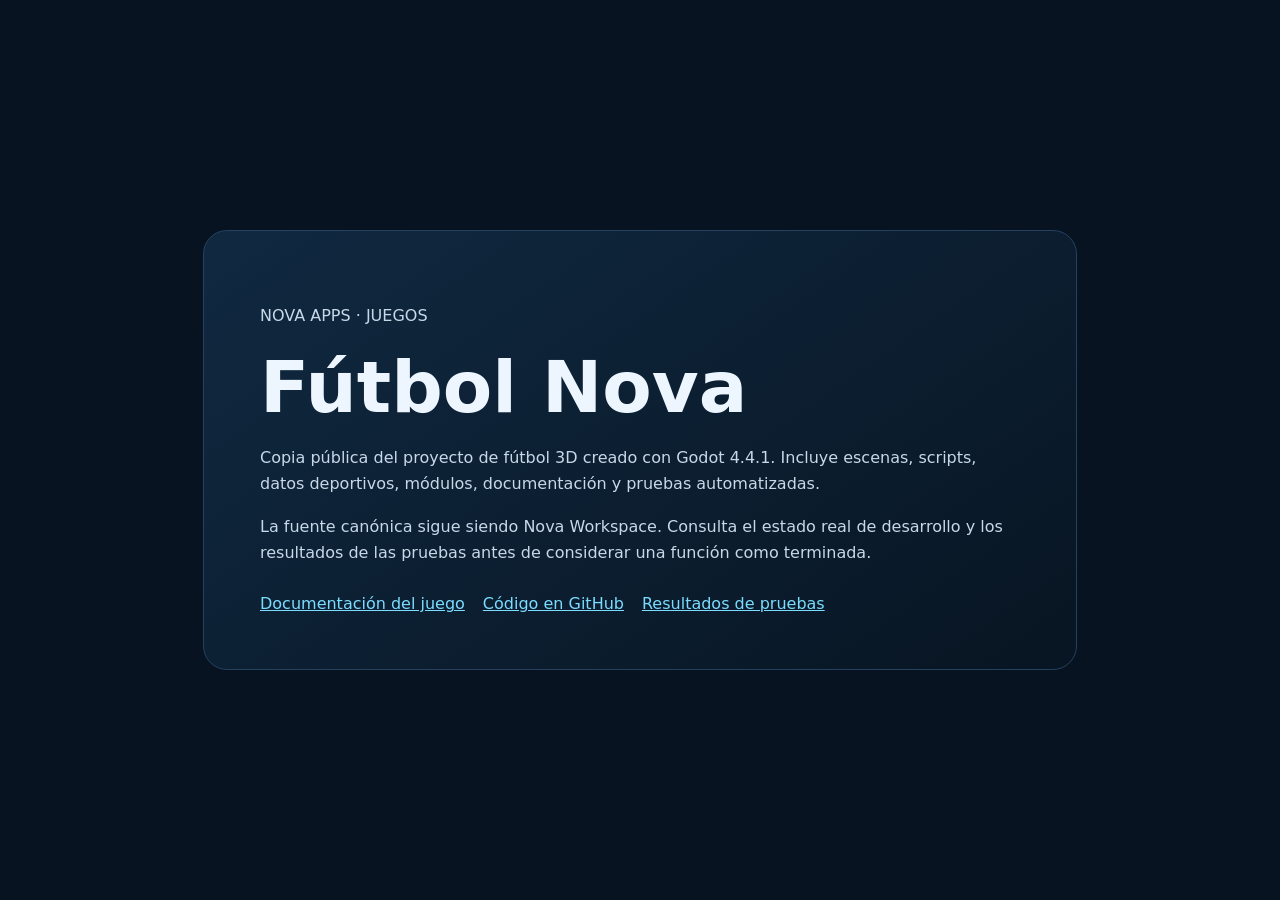
==== futbol-nova/index.html @ 211c9136 "feat(futbol-nova): complete public project mirror and add automated tests" ====
<!doctype html>
<html lang="es"><head><meta charset="utf-8"><meta name="viewport" content="width=device-width,initial-scale=1"><meta name="description" content="Fútbol Nova, videojuego original de fútbol 3D desarrollado con Godot 4.4.1."><title>Fútbol Nova — Nova</title>
<style>body{margin:0;min-height:100vh;display:grid;place-items:center;padding:24px;box-sizing:border-box;background:#071321;color:#edf5ff;font:16px system-ui,sans-serif}main{max-width:760px;padding:clamp(24px,6vw,56px);border:1px solid #25415e;border-radius:24px;background:linear-gradient(145deg,#102941,#081522)}h1{font-size:clamp(2.4rem,8vw,4.5rem);margin:0 0 12px}p{line-height:1.65;color:#c7d8e8}a{color:#7bdcff}nav{display:flex;flex-wrap:wrap;gap:18px;margin-top:28px}</style></head>
<body><main><p>NOVA APPS · JUEGOS</p><h1>Fútbol Nova</h1><p>Copia pública del proyecto de fútbol 3D creado con Godot 4.4.1. Incluye escenas, scripts, datos deportivos, módulos, documentación y pruebas automatizadas.</p><p>La fuente canónica sigue siendo Nova Workspace. Consulta el estado real de desarrollo y los resultados de las pruebas antes de considerar una función como terminada.</p><nav><a href="GAME_README.md">Documentación del juego</a><a href="https://github.com/Cumba35/Web-Publica-Nova/tree/main/futbol-nova">Código en GitHub</a><a href="https://github.com/Cumba35/Web-Publica-Nova/actions/workflows/futbol-nova-public-copy.yml">Resultados de pruebas</a></nav></main></body></html>
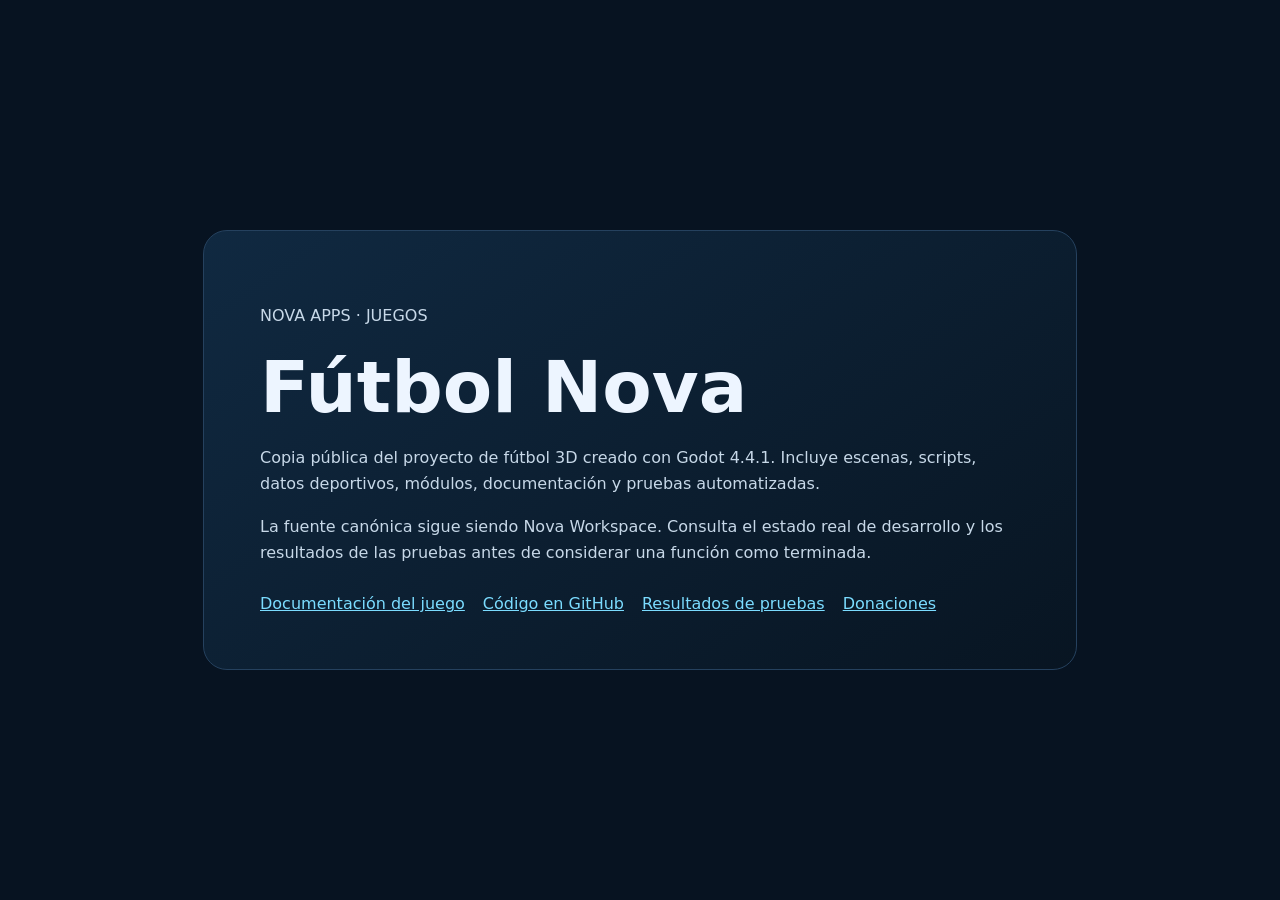
==== commit 8849327a: "fix(futbol-nova): sync historical count and public page routing" ====
--- a/futbol-nova/index.html
+++ b/futbol-nova/index.html
@@ -1,4 +1,4 @@
 <!doctype html>
 <html lang="es"><head><meta charset="utf-8"><meta name="viewport" content="width=device-width,initial-scale=1"><meta name="description" content="Fútbol Nova, videojuego original de fútbol 3D desarrollado con Godot 4.4.1."><title>Fútbol Nova — Nova</title>
 <style>body{margin:0;min-height:100vh;display:grid;place-items:center;padding:24px;box-sizing:border-box;background:#071321;color:#edf5ff;font:16px system-ui,sans-serif}main{max-width:760px;padding:clamp(24px,6vw,56px);border:1px solid #25415e;border-radius:24px;background:linear-gradient(145deg,#102941,#081522)}h1{font-size:clamp(2.4rem,8vw,4.5rem);margin:0 0 12px}p{line-height:1.65;color:#c7d8e8}a{color:#7bdcff}nav{display:flex;flex-wrap:wrap;gap:18px;margin-top:28px}</style></head>
-<body><main><p>NOVA APPS · JUEGOS</p><h1>Fútbol Nova</h1><p>Copia pública del proyecto de fútbol 3D creado con Godot 4.4.1. Incluye escenas, scripts, datos deportivos, módulos, documentación y pruebas automatizadas.</p><p>La fuente canónica sigue siendo Nova Workspace. Consulta el estado real de desarrollo y los resultados de las pruebas antes de considerar una función como terminada.</p><nav><a href="GAME_README.md">Documentación del juego</a><a href="https://github.com/Cumba35/Web-Publica-Nova/tree/main/futbol-nova">Código en GitHub</a><a href="https://github.com/Cumba35/Web-Publica-Nova/actions/workflows/futbol-nova-public-copy.yml">Resultados de pruebas</a></nav></main></body></html>+<body><main><p>NOVA APPS · JUEGOS</p><h1>Fútbol Nova</h1><p>Copia pública del proyecto de fútbol 3D creado con Godot 4.4.1. Incluye escenas, scripts, datos deportivos, módulos, documentación y pruebas automatizadas.</p><p>La fuente canónica sigue siendo Nova Workspace. Consulta el estado real de desarrollo y los resultados de las pruebas antes de considerar una función como terminada.</p><nav><a href="GAME_README.md">Documentación del juego</a><a href="https://github.com/Cumba35/Web-Publica-Nova/tree/main/futbol-nova">Código en GitHub</a><a href="https://github.com/Cumba35/Web-Publica-Nova/actions/workflows/futbol-nova-public-copy.yml">Resultados de pruebas</a><a href="/Web-Publica-Nova/#donaciones">Donaciones</a></nav></main></body></html>
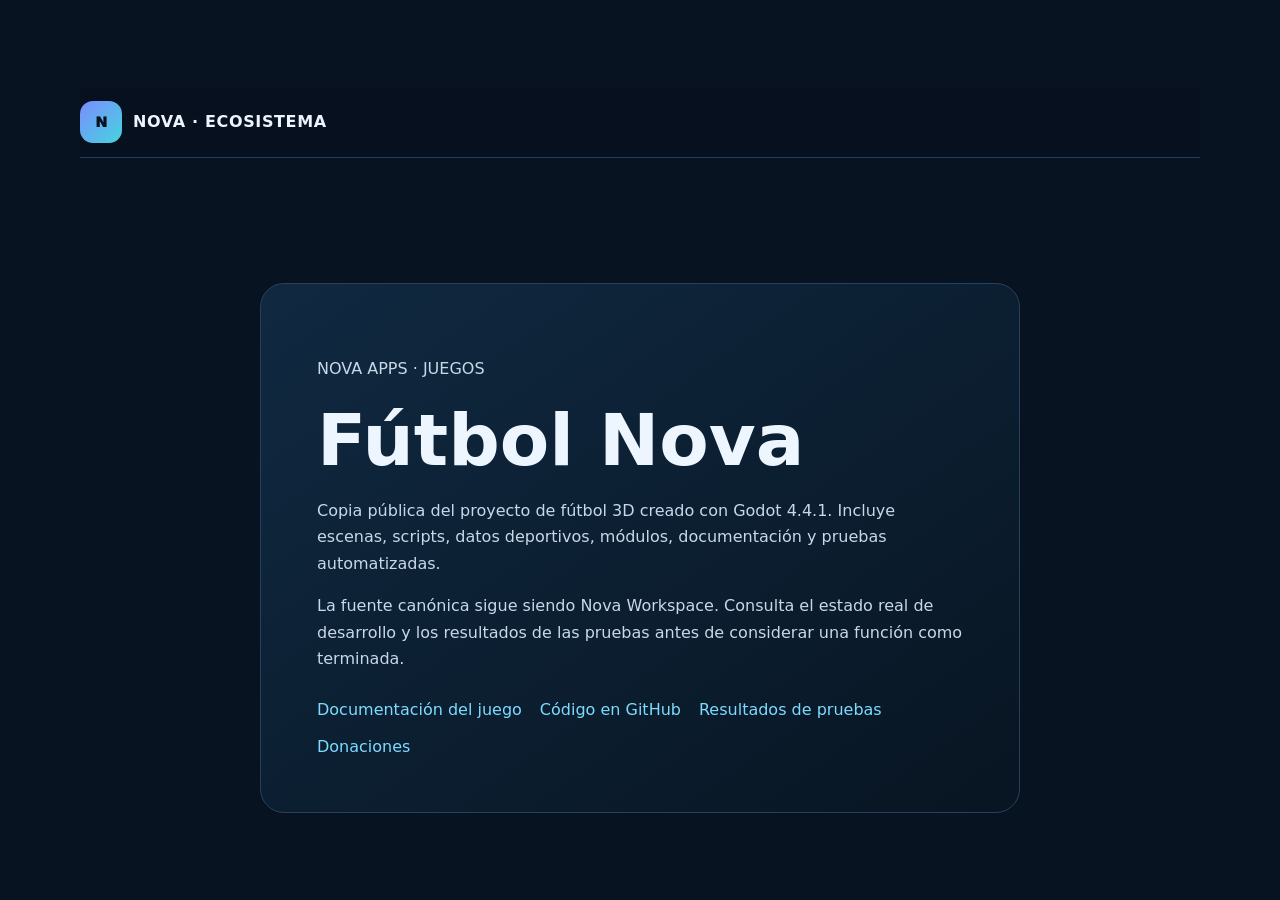
==== commit ccda4d45: "Add shared NOVA account and navigation menu to Futbol Nova" ====
--- a/futbol-nova/index.html
+++ b/futbol-nova/index.html
@@ -1,4 +1,4 @@
 <!doctype html>
 <html lang="es"><head><meta charset="utf-8"><meta name="viewport" content="width=device-width,initial-scale=1"><meta name="description" content="Fútbol Nova, videojuego original de fútbol 3D desarrollado con Godot 4.4.1."><title>Fútbol Nova — Nova</title>
-<style>body{margin:0;min-height:100vh;display:grid;place-items:center;padding:24px;box-sizing:border-box;background:#071321;color:#edf5ff;font:16px system-ui,sans-serif}main{max-width:760px;padding:clamp(24px,6vw,56px);border:1px solid #25415e;border-radius:24px;background:linear-gradient(145deg,#102941,#081522)}h1{font-size:clamp(2.4rem,8vw,4.5rem);margin:0 0 12px}p{line-height:1.65;color:#c7d8e8}a{color:#7bdcff}nav{display:flex;flex-wrap:wrap;gap:18px;margin-top:28px}</style></head>
-<body><main><p>NOVA APPS · JUEGOS</p><h1>Fútbol Nova</h1><p>Copia pública del proyecto de fútbol 3D creado con Godot 4.4.1. Incluye escenas, scripts, datos deportivos, módulos, documentación y pruebas automatizadas.</p><p>La fuente canónica sigue siendo Nova Workspace. Consulta el estado real de desarrollo y los resultados de las pruebas antes de considerar una función como terminada.</p><nav><a href="GAME_README.md">Documentación del juego</a><a href="https://github.com/Cumba35/Web-Publica-Nova/tree/main/futbol-nova">Código en GitHub</a><a href="https://github.com/Cumba35/Web-Publica-Nova/actions/workflows/futbol-nova-public-copy.yml">Resultados de pruebas</a><a href="/Web-Publica-Nova/#donaciones">Donaciones</a></nav></main></body></html>+<link rel="stylesheet" href="../assets/css/site.css"><style>body{margin:0;min-height:100vh;display:grid;place-items:center;padding:24px;box-sizing:border-box;background:#071321;color:#edf5ff;font:16px system-ui,sans-serif}main{max-width:760px;padding:clamp(24px,6vw,56px);border:1px solid #25415e;border-radius:24px;background:linear-gradient(145deg,#102941,#081522)}h1{font-size:clamp(2.4rem,8vw,4.5rem);margin:0 0 12px}p{line-height:1.65;color:#c7d8e8}a{color:#7bdcff}nav{display:flex;flex-wrap:wrap;gap:18px;margin-top:28px}</style></head>
+<body><header class="wrap"><div class="bar"><a class="brand" href="/Web-Publica-Nova/"><span class="mark">N</span><span>NOVA · ECOSISTEMA</span></a></div></header><main><p>NOVA APPS · JUEGOS</p><h1>Fútbol Nova</h1><p>Copia pública del proyecto de fútbol 3D creado con Godot 4.4.1. Incluye escenas, scripts, datos deportivos, módulos, documentación y pruebas automatizadas.</p><p>La fuente canónica sigue siendo Nova Workspace. Consulta el estado real de desarrollo y los resultados de las pruebas antes de considerar una función como terminada.</p><nav><a href="GAME_README.md">Documentación del juego</a><a href="https://github.com/Cumba35/Web-Publica-Nova/tree/main/futbol-nova">Código en GitHub</a><a href="https://github.com/Cumba35/Web-Publica-Nova/actions/workflows/futbol-nova-public-copy.yml">Resultados de pruebas</a><a href="/Web-Publica-Nova/#donaciones">Donaciones</a></nav></main><script type="module" src="../assets/js/account.js"></script></body></html>
--- a/assets/css/site.css
+++ b/assets/css/site.css
@@ -0,0 +1,68 @@
+:root{color-scheme:dark;--bg:#08111f;--panel:#101d30;--panel2:#14243a;--text:#edf4ff;--muted:#a8b8ce;--line:#263b56;--accent:#7b8cff;--cyan:#45d5df;--good:#8bd7b0}*{box-sizing:border-box}html{scroll-behavior:smooth}body{margin:0;background:radial-gradient(ellipse at 15% 0%,#1b2b50 0,transparent 38%),var(--bg);color:var(--text);font:16px/1.65 system-ui,-apple-system,Segoe UI,sans-serif}a{color:#a9c6ff;text-decoration:none}a:hover{text-decoration:underline}.wrap{width:min(1120px,92%);margin:auto}header{border-bottom:1px solid var(--line);background:#08111fd9;position:sticky;top:0;backdrop-filter:blur(14px);z-index:10}.bar{display:flex;align-items:center;justify-content:space-between;gap:18px;padding:14px 0}.brand{display:flex;align-items:center;gap:11px;color:var(--text);font-weight:850;letter-spacing:.04em}.mark{width:42px;height:42px;border-radius:13px;display:grid;place-items:center;background:linear-gradient(135deg,var(--accent),var(--cyan));color:#08111f;font-size:1.25rem;font-weight:950}.nav{display:flex;gap:16px;flex-wrap:nowrap;overflow-x:auto;max-width:70vw;white-space:nowrap;font-size:.9rem;scrollbar-width:thin}.hero{padding:68px 0 36px}.eyebrow{color:var(--cyan);font-size:.76rem;font-weight:800;letter-spacing:.16em;text-transform:uppercase}.hero h1{font-size:clamp(2.4rem,7vw,4.8rem);line-height:1.06;letter-spacing:-.055em;margin:12px 0}.hero h1 span{color:var(--cyan)}.lead{max-width:760px;color:var(--muted);font-size:1.12rem}.grid{display:grid;grid-template-columns:repeat(3,minmax(0,1fr));gap:16px;margin:24px 0 56px}.card,.panel{background:linear-gradient(150deg,var(--panel),#0e192a);border:1px solid var(--line);border-radius:20px;padding:22px;min-width:0}.card{display:flex;flex-direction:column;gap:10px;transition:transform .18s,border-color .18s}.card:hover{transform:translateY(-3px);border-color:var(--accent)}.card h2{margin:0;font-size:1.22rem}.card p,.muted{color:var(--muted)}.tag{display:inline-block;width:max-content;max-width:100%;padding:3px 10px;border:1px solid color-mix(in srgb,var(--accent) 48%,transparent);border-radius:99px;color:var(--cyan);font-size:.78rem}.card .more{margin-top:auto;font-weight:750;color:var(--cyan)}.detail{padding:46px 0 70px}.detail h1{font-size:clamp(2.3rem,6vw,4rem);line-height:1.1;margin:10px 0}.cols{display:grid;grid-template-columns:1.35fr .8fr;gap:18px;margin-top:26px}.panel h2{margin-top:0}.panel li{margin:.45rem 0;color:var(--muted)}.notice{border-left:3px solid var(--cyan);padding:12px 15px;background:#13283b;border-radius:0 12px 12px 0;color:#c7d7e9}.button{display:inline-block;padding:10px 15px;border-radius:12px;background:linear-gradient(110deg,var(--accent),#5369dc);color:white;font-weight:750}.button:hover{text-decoration:none;filter:brightness(1.1)}footer{border-top:1px solid var(--line);padding:25px 0 35px;color:var(--muted);font-size:.9rem}.foot{display:flex;justify-content:space-between;gap:14px;flex-wrap:wrap}@media(max-width:850px){.grid{grid-template-columns:repeat(2,minmax(0,1fr))}.nav{display:flex;max-width:58vw;gap:12px;font-size:.82rem}.cols{grid-template-columns:1fr}}@media(max-width:560px){.grid{grid-template-columns:1fr}.hero{padding-top:44px}.card,.panel{padding:18px}.bar{padding:10px 0}.nav{max-width:46vw;gap:10px;font-size:.78rem}.brand{font-size:.82rem}.mark{width:36px;height:36px}}
+.skip-link{position:absolute;left:12px;top:-60px;z-index:30;padding:9px 13px;border-radius:10px;background:#fff;color:#08111f;font-weight:800}
+.skip-link:focus{top:12px}
+a:focus-visible,button:focus-visible{outline:3px solid var(--cyan);outline-offset:3px;border-radius:5px}
+body[data-site="apps"]{--accent:#6558e8;--cyan:#20bfd0}
+body[data-site="ecommerce"]{--accent:#6366f1;--cyan:#38bdf8}
+body[data-site="bank"]{--accent:#a69aff;--cyan:#20bfd0}
+body[data-site="novels"]{--accent:#c084fc;--cyan:#f0abfc}
+body[data-site="nexus"]{--accent:#8c7cff;--cyan:#65a8ff}
+body[data-site="news"]{--accent:#21a66b;--cyan:#c5d0da}
+body[data-site="chat"]{--accent:#60a5fa;--cyan:#93c5fd}
+body[data-site="multimedia"]{--accent:#2dd4bf;--cyan:#67e8f9}
+body[data-site="ia"]{--accent:#8b6cff;--cyan:#29d7f2}
+.mark{min-width:42px;padding:0 4px;font-size:.9rem;letter-spacing:-.04em}
+@media(max-width:560px){.bar{align-items:flex-start;flex-direction:column;gap:10px}.nav{width:100%;max-width:100%;gap:14px;font-size:.82rem}.brand{white-space:nowrap}}
+@media(prefers-reduced-motion:reduce){html{scroll-behavior:auto}*,*::before,*::after{animation-duration:.01ms!important;animation-iteration-count:1!important;transition-duration:.01ms!important}}
+
+.grid .card:nth-child(1){--accent:#6558e8;--cyan:#20bfd0}
+.grid .card:nth-child(2){--accent:#6366f1;--cyan:#38bdf8}
+.grid .card:nth-child(3){--accent:#a69aff;--cyan:#20bfd0}
+.grid .card:nth-child(4){--accent:#c084fc;--cyan:#f0abfc}
+.grid .card:nth-child(5){--accent:#8c7cff;--cyan:#65a8ff}
+.grid .card:nth-child(6){--accent:#21a66b;--cyan:#c5d0da}
+.grid .card:nth-child(7){--accent:#60a5fa;--cyan:#93c5fd}
+.grid .card:nth-child(8){--accent:#2dd4bf;--cyan:#67e8f9}
+.grid .card:nth-child(9){--accent:#8b6cff;--cyan:#29d7f2}
+
+.project-icon{width:54px;height:54px;object-fit:contain;border:1px solid var(--line);border-radius:15px;background:#08111f;padding:3px}
+
+/* Acceso global a donaciones: visible y consistente en todos los micrositios. */
+.donate-link{display:inline-flex;align-items:center;justify-content:center;flex:0 0 auto;padding:7px 13px;border:1px solid color-mix(in srgb,var(--cyan) 60%,transparent);border-radius:999px;background:linear-gradient(110deg,color-mix(in srgb,var(--accent) 35%,#101d30),#14243a);color:var(--text);font-weight:800;box-shadow:0 0 18px color-mix(in srgb,var(--cyan) 12%,transparent)}
+.donate-link:hover{border-color:var(--cyan);text-decoration:none;filter:brightness(1.12)}
+.donation-panel{margin:0 0 28px;scroll-margin-top:24px}
+.donation-panel h2{margin-bottom:8px}
+
+
+/* Navegación principal y navegación por secciones */
+.menu-toggle{display:none;border:1px solid var(--line);border-radius:11px;padding:9px 13px;background:var(--panel2);color:var(--text);font:inherit;font-weight:800;cursor:pointer}
+.nav a[aria-current="page"]{color:var(--cyan);font-weight:850;text-decoration:underline;text-underline-offset:5px}
+.section-nav{margin:22px 0 28px;padding:14px 16px;border:1px solid var(--line);border-radius:15px;background:linear-gradient(120deg,#101d30,#0d1929)}
+.section-nav-title{display:block;margin-bottom:8px;color:var(--muted);font-size:.75rem;font-weight:850;letter-spacing:.12em;text-transform:uppercase}
+.section-nav-links{display:flex;gap:9px;flex-wrap:wrap}
+.section-nav-links a{display:inline-flex;padding:6px 11px;border:1px solid var(--line);border-radius:999px;background:#0b1727;color:var(--text);font-size:.88rem}
+.section-nav-links a:hover{border-color:var(--cyan);text-decoration:none}
+.page-section{scroll-margin-top:100px}
+.back-to-top{position:fixed;right:18px;bottom:18px;z-index:8;width:44px;height:44px;display:grid;place-items:center;border:1px solid var(--line);border-radius:50%;background:var(--panel2);color:var(--text);font-size:1.35rem;font-weight:900;box-shadow:0 8px 24px #0006}
+.back-to-top:hover{border-color:var(--cyan);text-decoration:none}
+@media(max-width:850px){
+  .bar{position:relative;flex-wrap:wrap}
+  .menu-toggle{display:inline-flex;align-items:center;gap:7px;margin-left:0}
+  .nav{display:none;order:3;width:100%;max-width:100%;overflow:visible;white-space:normal;flex-wrap:wrap;padding:12px;border:1px solid var(--line);border-radius:14px;background:#0b1727}
+  .nav.is-open{display:flex}
+  .nav a{padding:6px 8px}
+}
+@media(max-width:560px){
+  .bar{align-items:center;flex-direction:row}
+  .nav{max-width:100%;gap:8px}
+  .section-nav-links{gap:7px}
+  .section-nav-links a{font-size:.82rem}
+  .back-to-top{right:12px;bottom:12px;width:40px;height:40px}
+}
+
+/* El icono de usuario concentra menú, cuenta y ajustes en todas las páginas. */
+header .bar > .nav, header > nav:not(.nova-menu-links){display:none!important}
+.menu-toggle{display:none!important}
+header .bar{justify-content:space-between}
+.nova-account{margin-left:auto}
+@media(max-width:850px){header .bar{flex-direction:row;align-items:center;flex-wrap:nowrap}.nova-account{margin-left:auto}.bar > .nav{display:none!important}}
